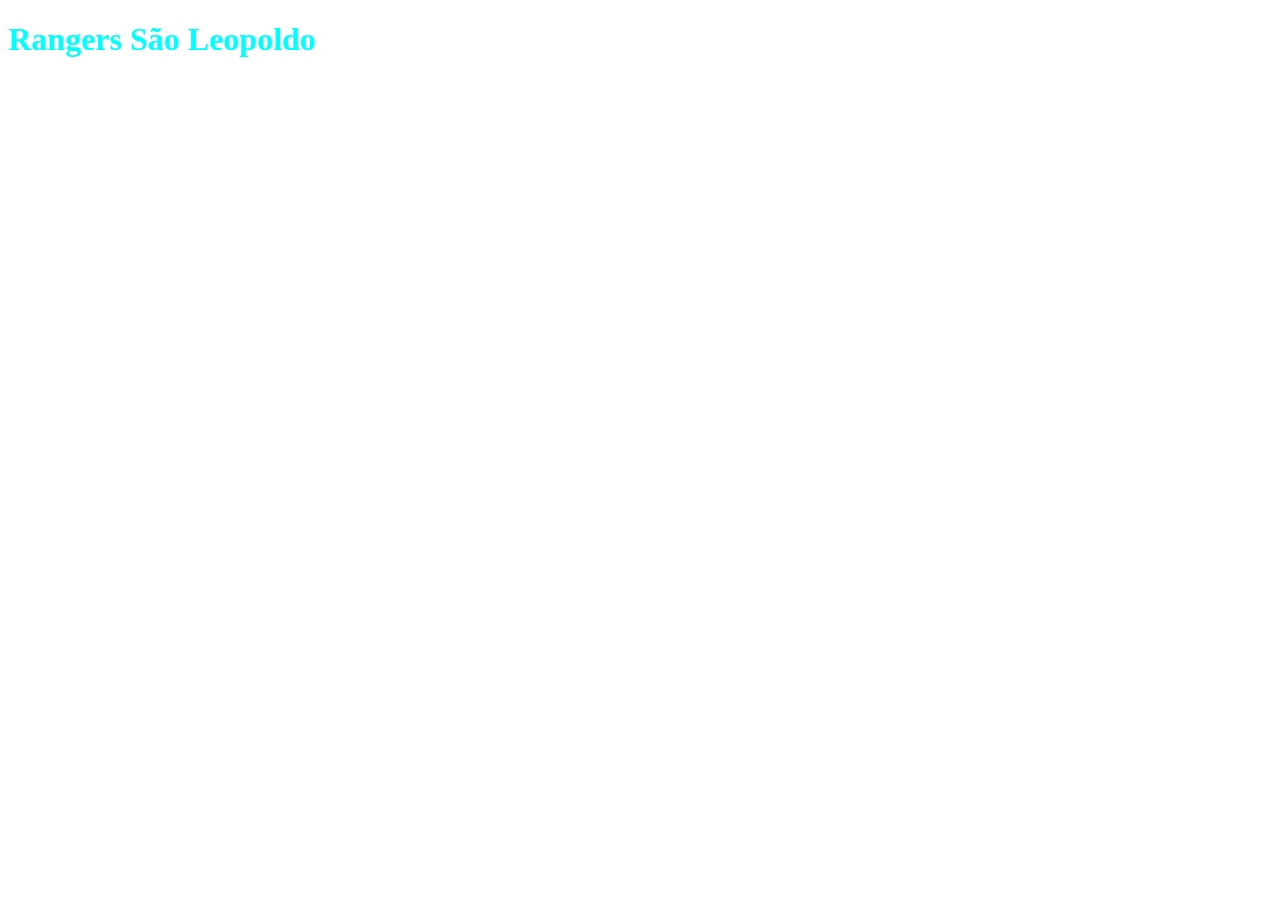
==== index.html @ dc7acb29 "Começo" ====
<!-- Vou conseguir enviar o trabalho completo quarta-feira -->
<!DOCTYPE html>
<html lang="en">
<head>
    <meta charset="UTF-8">
    <meta name="viewport" content="width=device-width, initial-scale=1.0">
    <title>Rangers São Leopoldo</title>
    <link rel="stylesheet" href="estilo.css">
</head>

<body>
<h1>Rangers São Leopoldo</h1>    
</body>
</html>
---- estilo.css ----
h1{
    color: aqua;
}
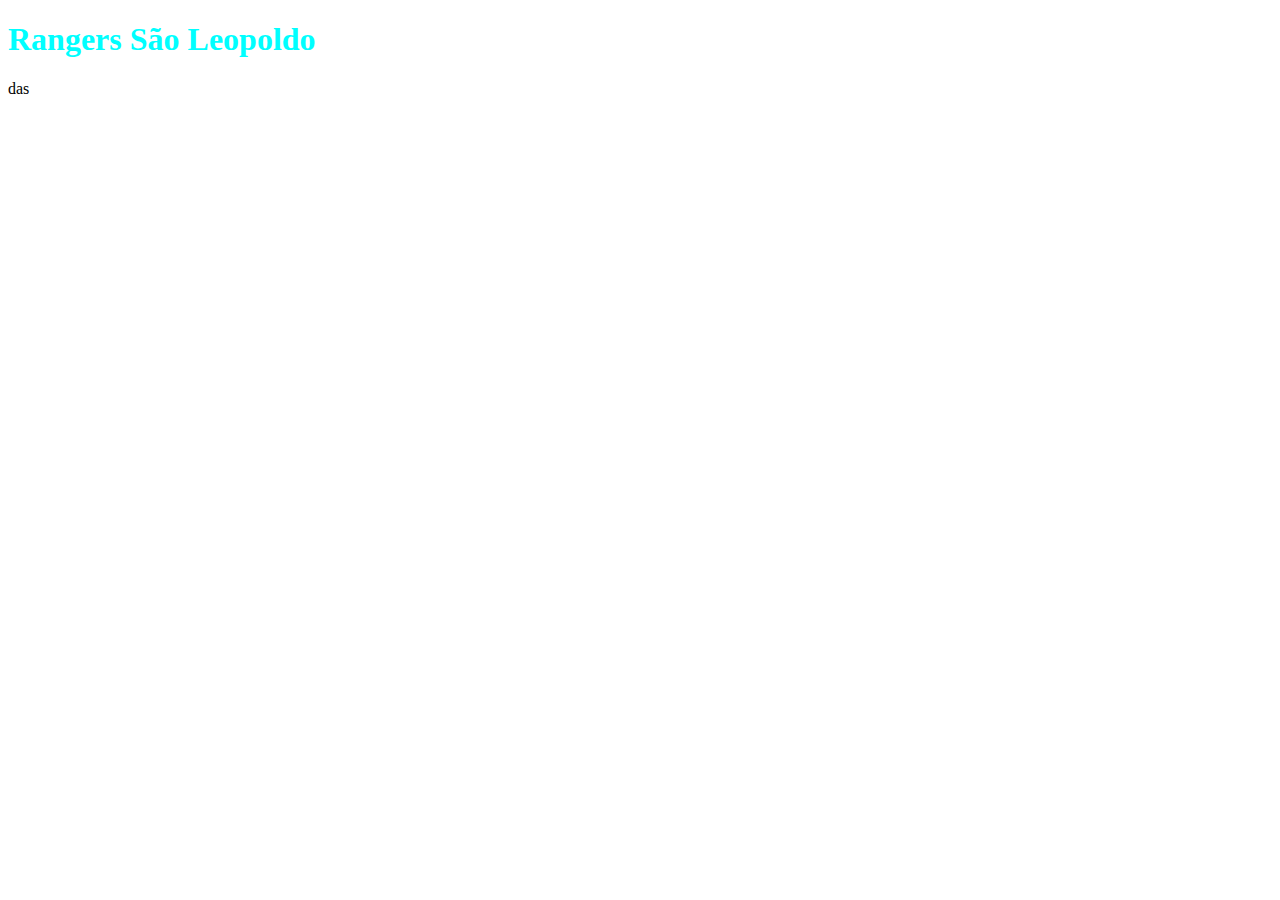
==== commit 14c508bb: "main" ====
--- a/index.html
+++ b/index.html
@@ -1,4 +1,3 @@
-<!-- Vou conseguir enviar o trabalho completo quarta-feira -->
 <!DOCTYPE html>
 <html lang="en">
 <head>
@@ -11,4 +10,5 @@
 <body>
 <h1>Rangers São Leopoldo</h1>    
 </body>
-</html>+</html>
+das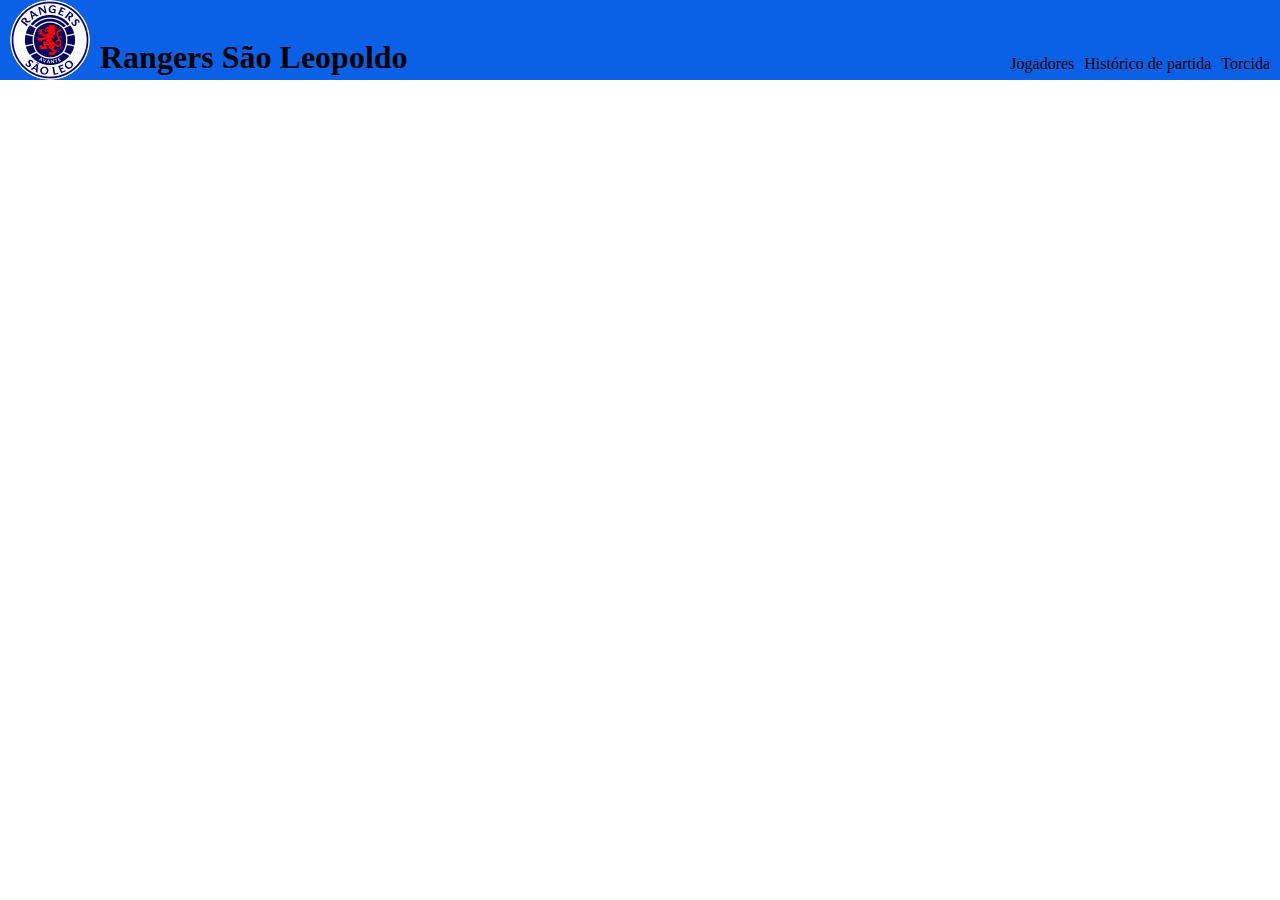
==== commit c607d124: "com\" ====
--- a/index.html
+++ b/index.html
@@ -6,9 +6,19 @@
     <title>Rangers São Leopoldo</title>
     <link rel="stylesheet" href="estilo.css">
 </head>
+<body id="container">
+    <header>
+        <div id="rangers">
+        <img id="logo" src="img/rangers.jpg" alt="logo" height="80px" width="80px" ><img>
+        <h1 ><a href="#" id="titulo" >Rangers São Leopoldo</a> </h1>
+            <li><a href="#"></a></li>
+        </div>
+        <ul>
+            <li><a href="#">Jogadores</a></li>
+            <li><a href="#">Histórico de partida</a></li>
+            <li><a href="#">Torcida</a></li>
 
-<body>
-<h1>Rangers São Leopoldo</h1>    
+        </ul>
+    </header>
 </body>
-</html>
-das+</html>--- a/estilo.css
+++ b/estilo.css
@@ -1,3 +1,49 @@
-h1{
-    color: aqua;
+#container{
+    width: 100%;
+    margin: 0 ;
+}
+a:hover{
+    text-decoration: underline;
+}
+a:link, a:active, a:visited {
+    text-decoration: none;
+}
+#titulo:hover {
+    text-decoration: underline;
+}
+#rangers{
+    margin: 0;
+    display: block;
+    padding-left: 10px;
+}
+header{
+    background-color: #0A61E7;
+    height: 80px;
+    list-style: none;
+    margin: 0;
+}
+#logo{
+    float: left;
+    align-items: baseline;
+    border-radius: 60%;
+}
+#titulo{
+    color: black;
+    padding-left: 10px ;
+    padding-bottom: 50px;
+    float: left;
+    text-decoration: none;
+}
+ul{
+    float: right;
+    display: block;
+    list-style-type: none;
+}
+ul li {
+    float: left;
+    margin-right: 10px;
+}
+ul li a {
+    color: black;
+
 }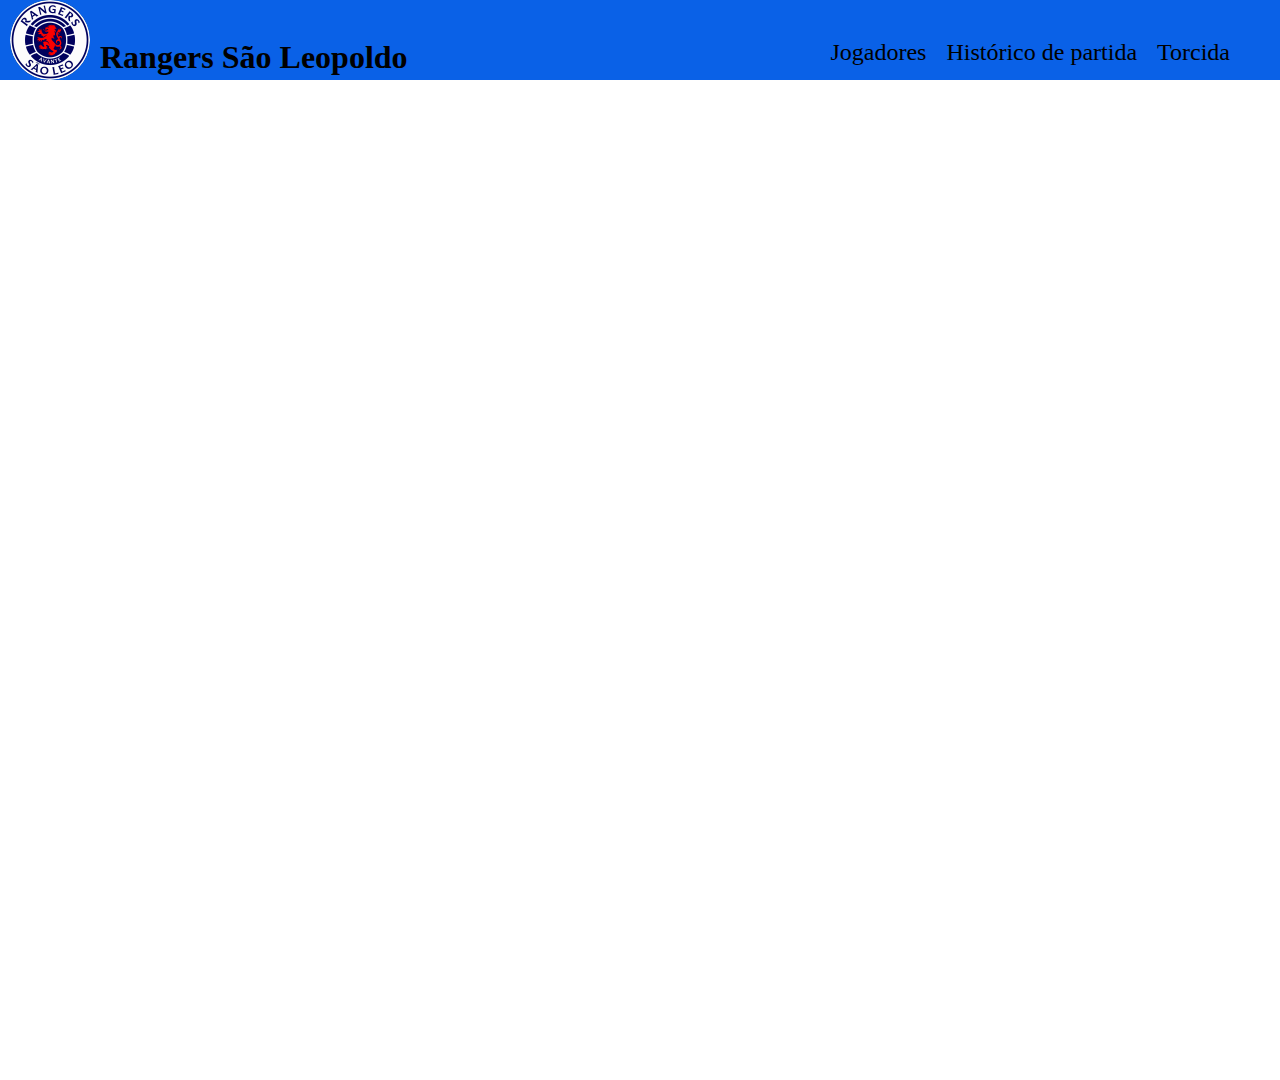
==== commit ada25d3a: "paralax" ====
--- a/index.html
+++ b/index.html
@@ -6,7 +6,7 @@
     <title>Rangers São Leopoldo</title>
     <link rel="stylesheet" href="estilo.css">
 </head>
-<body id="container">
+<body>
     <header>
         <div id="rangers">
         <img id="logo" src="img/rangers.jpg" alt="logo" height="80px" width="80px" ><img>
@@ -17,8 +17,8 @@
             <li><a href="#">Jogadores</a></li>
             <li><a href="#">Histórico de partida</a></li>
             <li><a href="#">Torcida</a></li>
-
         </ul>
     </header>
+    <div id="parallax"></div>
 </body>
 </html>--- a/estilo.css
+++ b/estilo.css
@@ -1,8 +1,10 @@
-#container{
-    width: 100%;
-    margin: 0 ;
+body,
+html {
+    margin: 0;
+    color: red;
+    height: 100%;
 }
-a:hover{
+ul li a:hover{
     text-decoration: underline;
 }
 a:link, a:active, a:visited {
@@ -35,15 +37,31 @@
     text-decoration: none;
 }
 ul{
+    margin: 0;
     float: right;
     display: block;
+    padding-right: 30px;
     list-style-type: none;
+    position: inherit;;
 }
 ul li {
     float: left;
-    margin-right: 10px;
+    margin-right: 20px;
 }
 ul li a {
     color: black;
+    font-size: 150%;
 
-}+}
+/* fim do header */
+body div#parallax{
+    position: relative;
+    background-repeat: no-repeat;
+    background-position: center;
+    background-attachment: fixed;;
+    opacity: 0.7;
+    width: 100%;;
+    height: 1000px;
+    background-image: url(images/bandeira.jpg);
+}
+
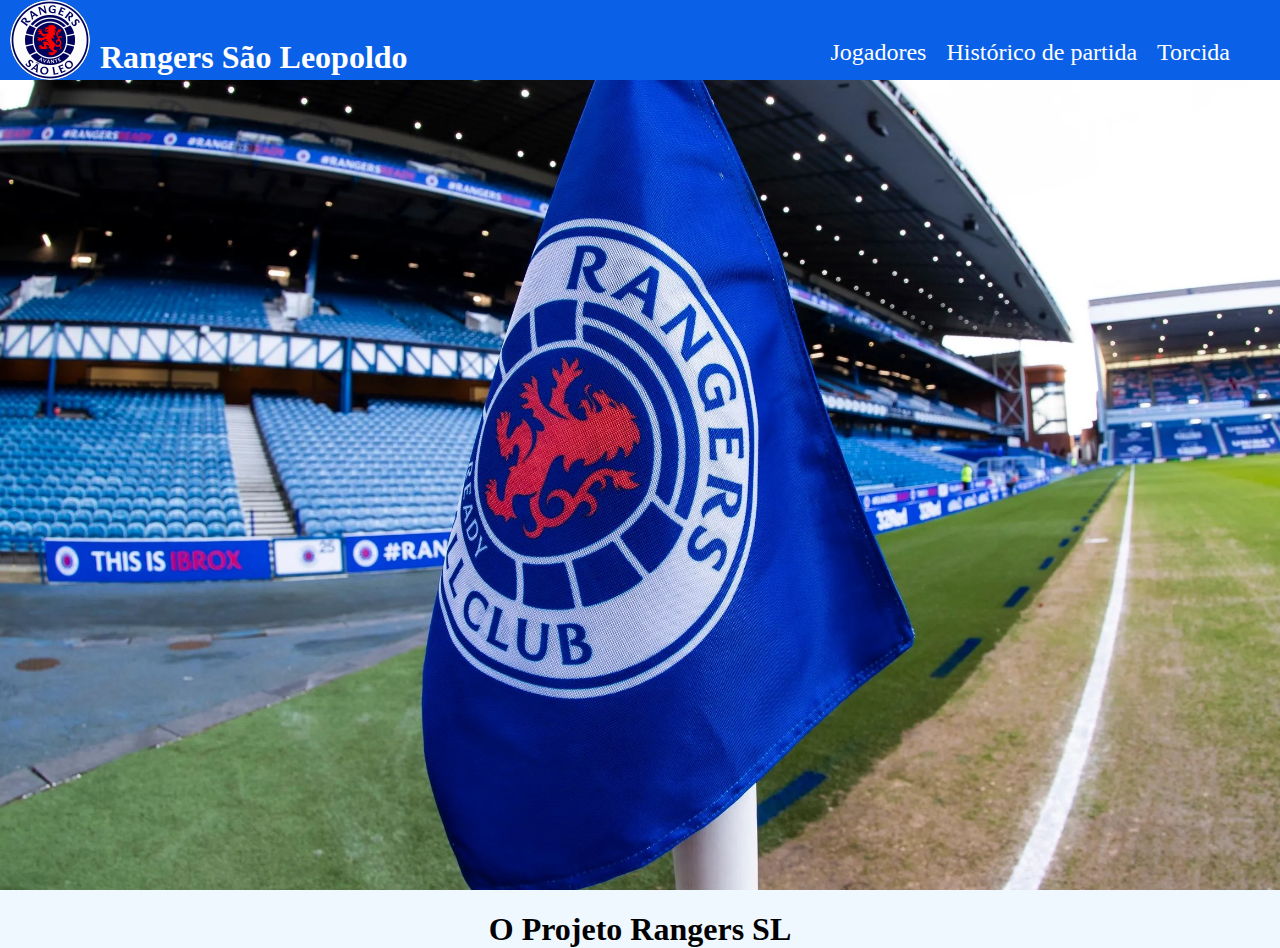
==== commit 46c01fb4: "parallax" ====
--- a/index.html
+++ b/index.html
@@ -20,5 +20,7 @@
         </ul>
     </header>
     <div id="parallax"></div>
+    <h1 id="title1">O Projeto Rangers SL</h1>
+    <p></p>
 </body>
 </html>--- a/estilo.css
+++ b/estilo.css
@@ -1,17 +1,21 @@
+#container,
 body,
 html {
     margin: 0;
-    color: red;
     height: 100%;
+    background-color: aliceblue;
+}
+a:hover{
+    color: black;
 }
 ul li a:hover{
-    text-decoration: underline;
+    color: black;
 }
 a:link, a:active, a:visited {
     text-decoration: none;
 }
 #titulo:hover {
-    text-decoration: underline;
+    color: black;
 }
 #rangers{
     margin: 0;
@@ -30,7 +34,7 @@
     border-radius: 60%;
 }
 #titulo{
-    color: black;
+    color: white;
     padding-left: 10px ;
     padding-bottom: 50px;
     float: left;
@@ -44,13 +48,14 @@
     list-style-type: none;
     position: inherit;;
 }
-ul li {
+ul li{
     float: left;
     margin-right: 20px;
 }
 ul li a {
-    color: black;
+    color: white;
     font-size: 150%;
+    text-decoration: underline;
 
 }
 /* fim do header */
@@ -59,9 +64,14 @@
     background-repeat: no-repeat;
     background-position: center;
     background-attachment: fixed;;
-    opacity: 0.7;
-    width: 100%;;
-    height: 1000px;
-    background-image: url(images/bandeira.jpg);
+    height: 90%;
+    zoom: 55%;
+    background-image: url(img/bandeira.jpg);
 }
+#title1{
+    text-align: center;
+    font: Sans-serif;
+    font-size: xx-large;
+    color: black;
 
+}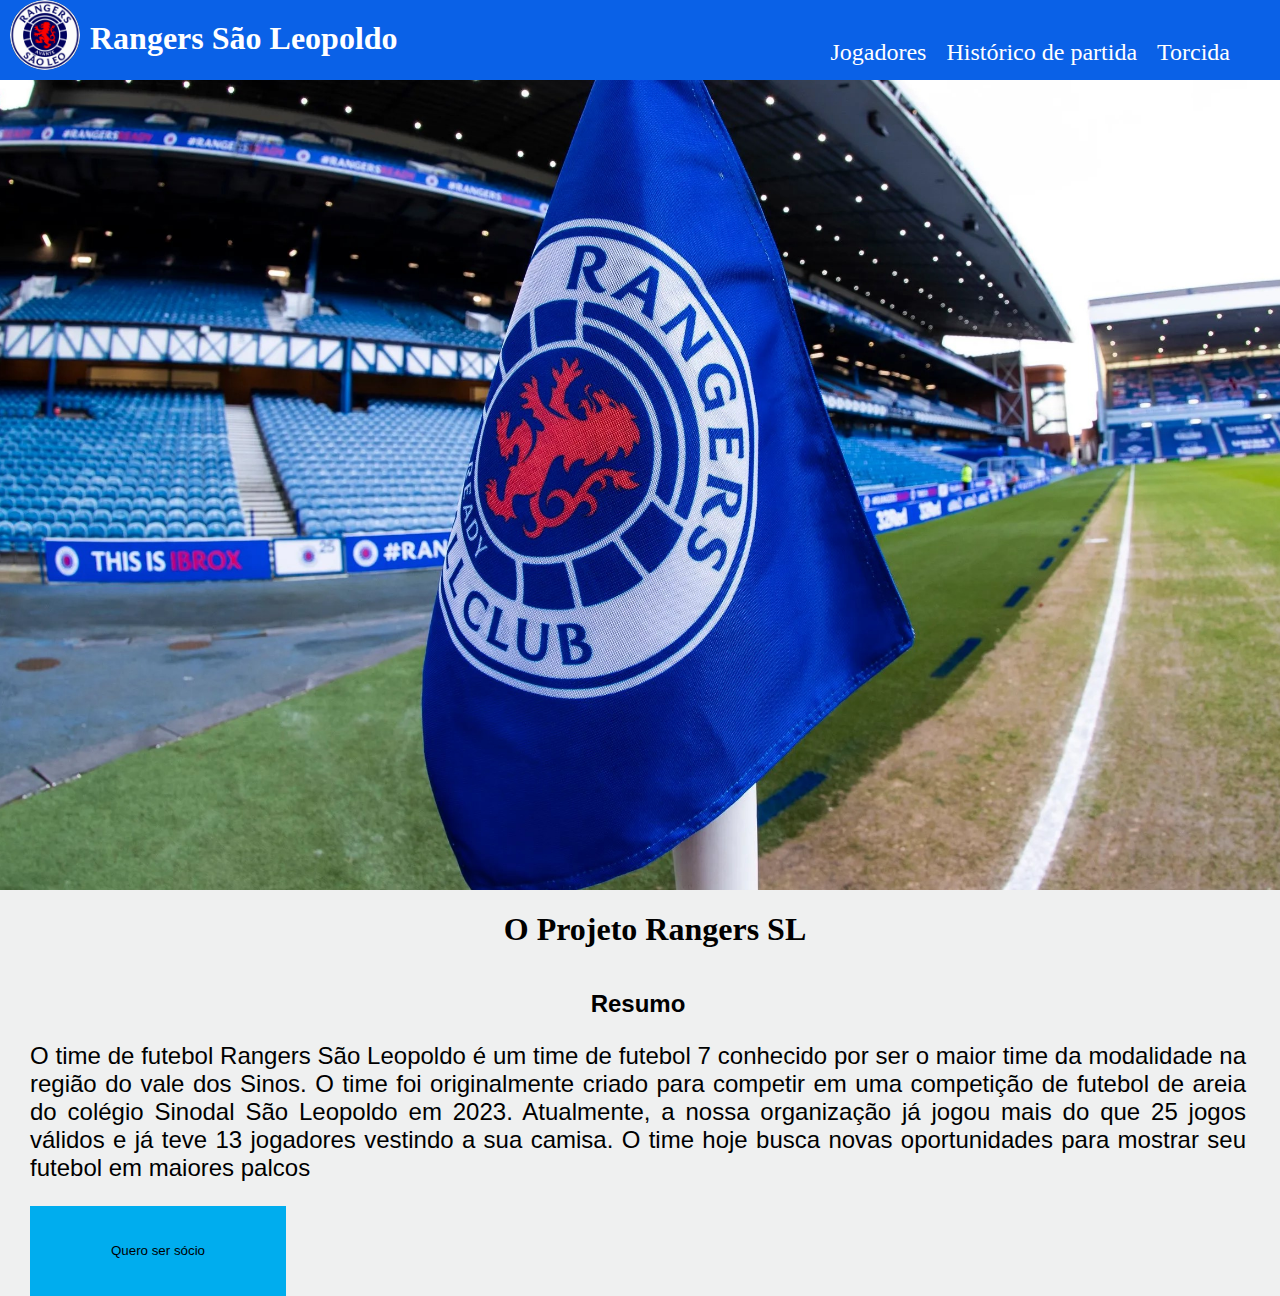
==== commit 4b3c50b5: "button" ====
--- a/index.html
+++ b/index.html
@@ -5,13 +5,14 @@
     <meta name="viewport" content="width=device-width, initial-scale=1.0">
     <title>Rangers São Leopoldo</title>
     <link rel="stylesheet" href="estilo.css">
+    <script src="script.js"></script>
 </head>
 <body>
     <header>
         <div id="rangers">
-        <img id="logo" src="img/rangers.jpg" alt="logo" height="80px" width="80px" ><img>
-        <h1 ><a href="#" id="titulo" >Rangers São Leopoldo</a> </h1>
-            <li><a href="#"></a></li>
+            <img id="logo" src="img/rangers.jpg" alt="logo" height="70vh" width="70vh" ><img>
+            <h1 ><a href="index.html" id="titulo" >Rangers São Leopoldo</a> </h1>
+                <li><a href="index.html"></a></li>
         </div>
         <ul>
             <li><a href="#">Jogadores</a></li>
@@ -21,6 +22,18 @@
     </header>
     <div id="parallax"></div>
     <h1 id="title1">O Projeto Rangers SL</h1>
-    <p></p>
-</body>
+    <div id="conteudo">
+        <div class="intro">
+            <h2 class="resumo">Resumo</h2>
+            <p class="texto">O time de futebol Rangers São Leopoldo é um time de futebol 7 conhecido por ser o maior time da modalidade na região do vale dos Sinos. O time foi originalmente criado para competir em uma competição de futebol de areia do colégio Sinodal São Leopoldo em 2023. Atualmente, a nossa organização já jogou mais do que 25 jogos válidos e já teve 13 jogadores vestindo a sua camisa. O time hoje busca novas oportunidades para mostrar seu futebol em maiores palcos </p>
+        </div>
+        <!-- <div id="patrocinadores">    
+            <h3 class="resumo">Patrocinadores</h3>
+                <img src="img/dresch.png" height="30%" width="50%" alt="dresch" class="pat">
+                <img src="img/microsoft.png" height="30%" width="50%" alt="dresch" class="pat">
+                <img src="img/gremio.png" height="30%" width="50%" alt="dresch" class="pat">
+        </div> -->
+            <a href="socio.html" id="wts"><input id="socio" type="button" value="Quero ser sócio" ></a>
+    </div>
+    </body>
 </html>--- a/estilo.css
+++ b/estilo.css
@@ -3,7 +3,7 @@
 html {
     margin: 0;
     height: 100%;
-    background-color: aliceblue;
+    background-color: #EFF0F0;
 }
 a:hover{
     color: black;
@@ -36,9 +36,9 @@
 #titulo{
     color: white;
     padding-left: 10px ;
-    padding-bottom: 50px;
     float: left;
-    text-decoration: none;
+    position: absolute;
+    top: 20px;
 }
 ul{
     margin: 0;
@@ -70,8 +70,51 @@
 }
 #title1{
     text-align: center;
+    padding-left: 30px;
     font: Sans-serif;
     font-size: xx-large;
     color: black;
 
+}
+#conteudo{
+    width: 100%;
+    float: left;
+    display: block;
+}
+.intro{
+    padding-left: 30px;
+    width: 95%;
+    float: left;
+}
+.resumo{
+    text-align: center;
+    font-family: 'Trebuchet MS', 'Lucida Sans Unicode', 'Lucida Grande', 'Lucida Sans', Arial, sans-serif;
+    font-size: x-large;
+}
+.texto{
+    font-family: 'Franklin Gothic Medium', 'Arial Narrow', Arial, sans-serif;
+    font-size: x-large;
+    text-align: justify;
+}
+#patrocinadores{
+    height: max-content;
+    width: 200px;
+    float: left;
+}
+.pat{
+    padding-bottom: 20px;
+    margin-left: auto;
+    margin-right: auto;
+    display: block;
+    
+}
+#socio {
+    background-color: #00adee;
+    height: 10vh;
+    width: 20%;
+    border: none;
+    position: relative;;
+}
+#wts{
+    padding-left: 30px ;
 }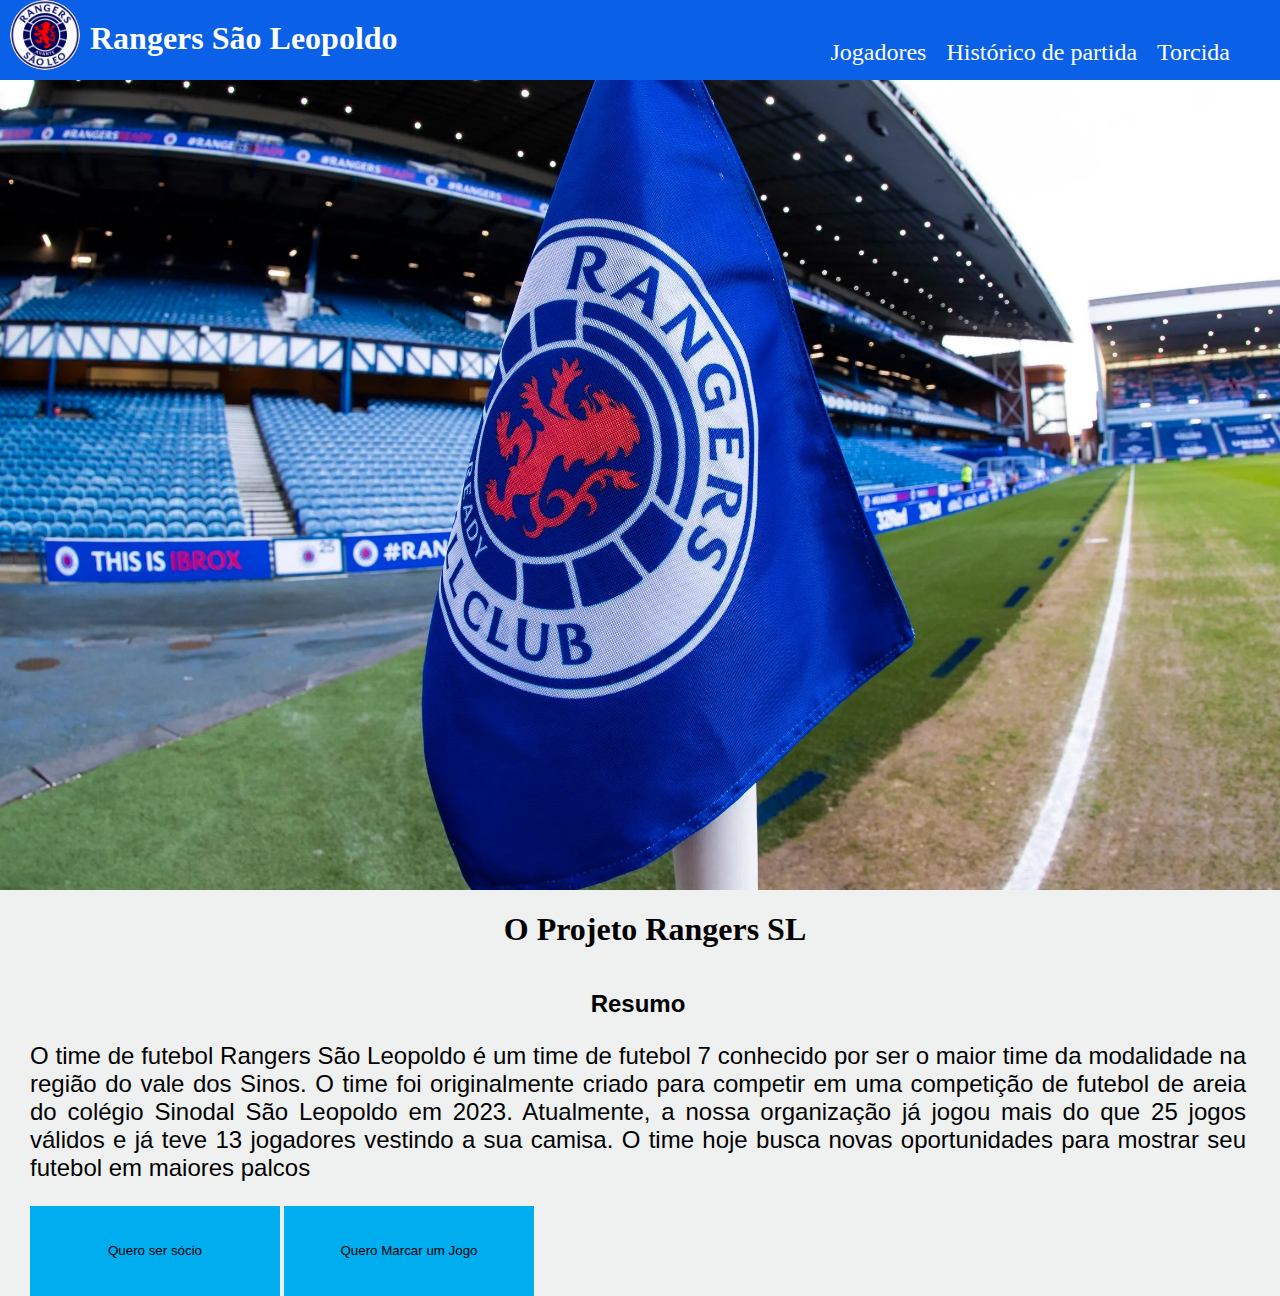
==== commit 6c8920d7: "button" ====
--- a/index.html
+++ b/index.html
@@ -33,7 +33,10 @@
                 <img src="img/microsoft.png" height="30%" width="50%" alt="dresch" class="pat">
                 <img src="img/gremio.png" height="30%" width="50%" alt="dresch" class="pat">
         </div> -->
-            <a href="socio.html" id="wts"><input id="socio" type="button" value="Quero ser sócio" ></a>
+        <div id="wts">
+            <input id="socio" type="button" value="Quero ser sócio"  onclick=redirect()>
+            <input id="socio" type="button" value="Quero Marcar um Jogo"  onclick=redirect()>
+        </div>
     </div>
     </body>
 </html>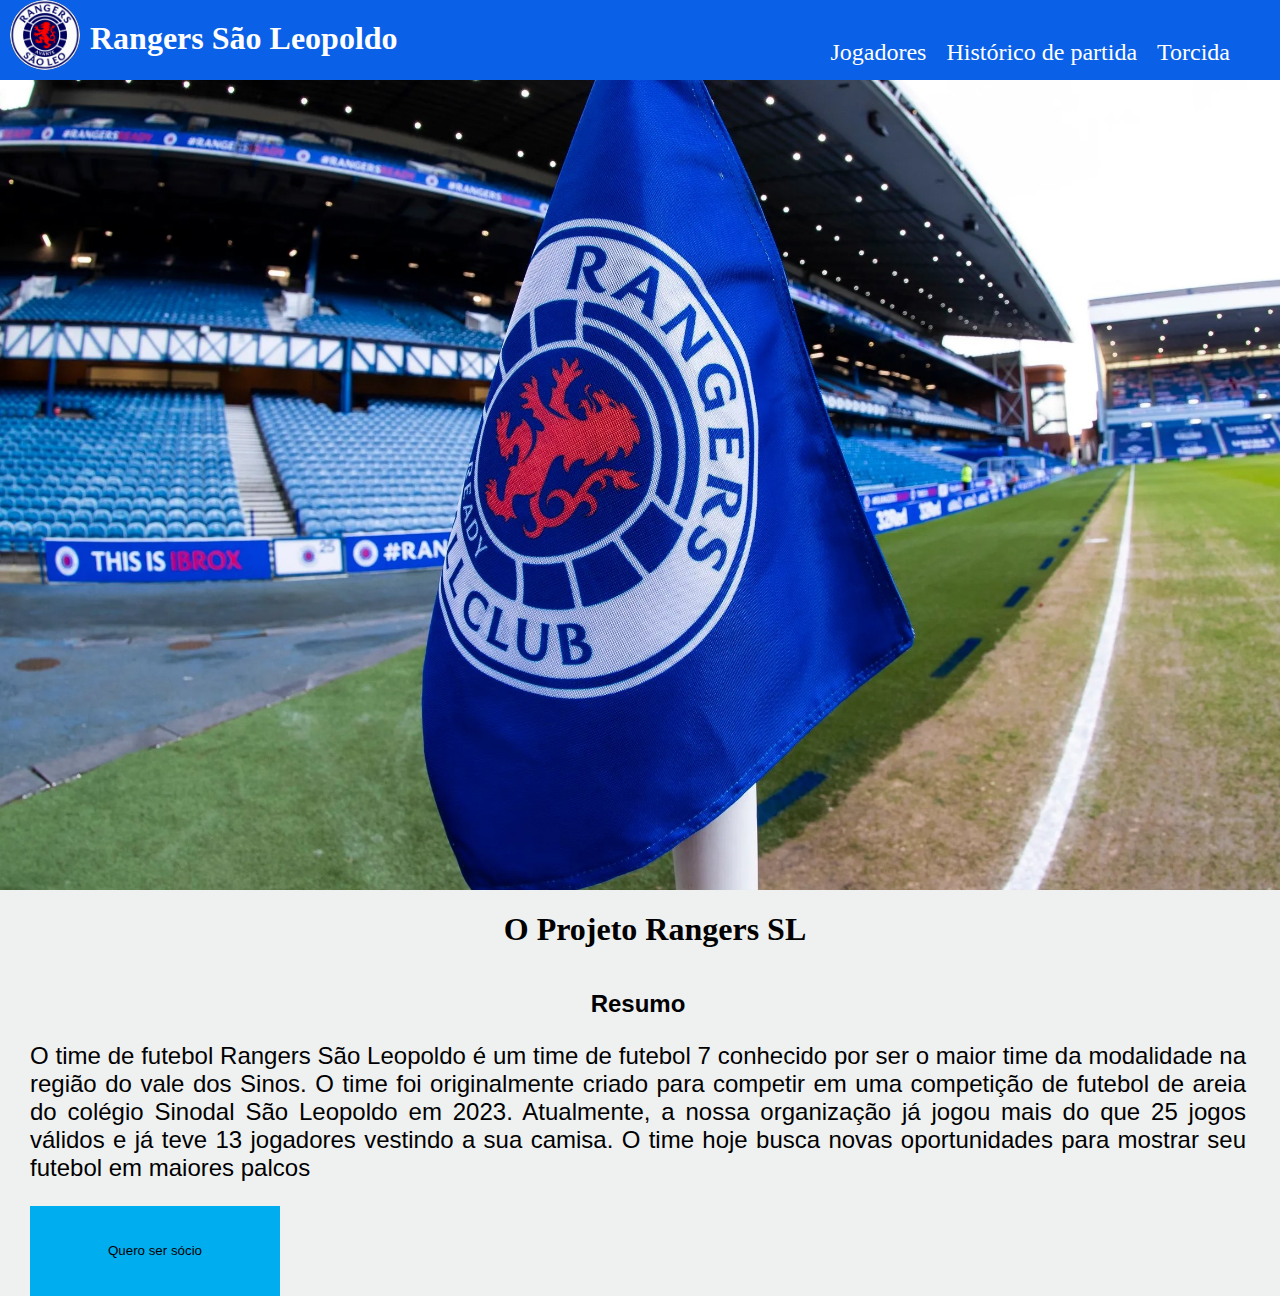
==== commit afc0b2cd: "iniciojs" ====
--- a/index.html
+++ b/index.html
@@ -27,15 +27,8 @@
             <h2 class="resumo">Resumo</h2>
             <p class="texto">O time de futebol Rangers São Leopoldo é um time de futebol 7 conhecido por ser o maior time da modalidade na região do vale dos Sinos. O time foi originalmente criado para competir em uma competição de futebol de areia do colégio Sinodal São Leopoldo em 2023. Atualmente, a nossa organização já jogou mais do que 25 jogos válidos e já teve 13 jogadores vestindo a sua camisa. O time hoje busca novas oportunidades para mostrar seu futebol em maiores palcos </p>
         </div>
-        <!-- <div id="patrocinadores">    
-            <h3 class="resumo">Patrocinadores</h3>
-                <img src="img/dresch.png" height="30%" width="50%" alt="dresch" class="pat">
-                <img src="img/microsoft.png" height="30%" width="50%" alt="dresch" class="pat">
-                <img src="img/gremio.png" height="30%" width="50%" alt="dresch" class="pat">
-        </div> -->
         <div id="wts">
             <input id="socio" type="button" value="Quero ser sócio"  onclick=redirect()>
-            <input id="socio" type="button" value="Quero Marcar um Jogo"  onclick=redirect()>
         </div>
     </div>
     </body>
